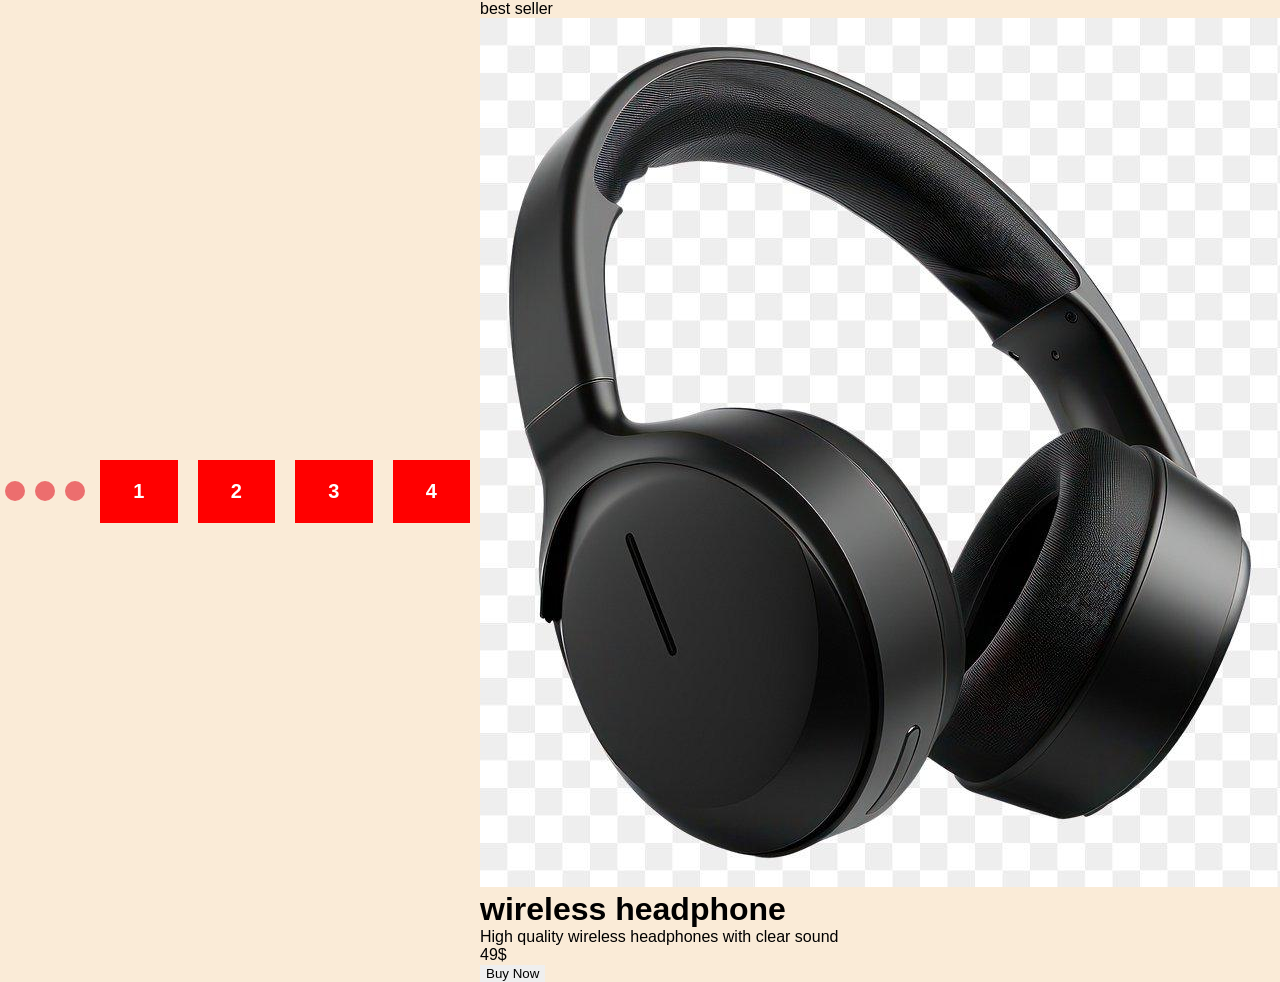
==== Animation.html @ 88fda6fa "first commit" ====
<!DOCTYPE html>
<html lang="en">
<head>
    <meta charset="UTF-8">
    <meta name="viewport" content="width=device-width, initial-scale=1.0">
    <title>Document</title>
    <link rel="stylesheet" href="Animation.css">
    <style media="print">
     .parent>div{
        font-size: 100px
     }


        </style>
</head>
<body>

<!-- <div></div> -->
<div class="load">
    <div class="one"></div>
<div class="two"></div>
<div class="three"></div>
</div>


<div class="parent">
<div>1</div>
<div>2</div>
<div>3</div>
<div>4</div>
</div>

  

<br>

<div class="best">
    <div>best seller</div>
    <img src="9RB4wYegVgOkBXX_sZ07-eoK_Dk07DaoaAPwT6viXHoDIrzVZwUfL18Ne_QpHcOWKLkE2YclH8Vqg89fD8c1BWH5Eerc-7M4uDU6jLfvfDjb9yOcEd_eiF70p3rpFOTIROSvZVuSC4Z0Ag5Rml03QwgvmPC4nEBj6aoA13eX2h3atgbO0EBXPgyCc9HnRR_N.jfif" alt="headphones" class="phones">
<h1>wireless headphone</h1>
<p>High quality wireless headphones with clear sound</p>
<p>49$</p>
<button>Buy Now</button>
</div>


  </body>
---- Animation.css ----
selector {
  property: value;
  propertytwo: value;
}
/*body{
    font-family: Arial, Helvetica, sans-serif;
}
div {
    width: 100px;
height: 100px;

position: absolute;
left: 50%;
top: 50%;
margin-left: -50px;
margin-top: -50px;
border-radius: 50%;
    border: 5px solid #ec6e6e;
    transition: transform 1s;
    transform: rotate(1turn);
    border-left-color: transparent;

animation-name: spin;
animation-duration: 1s;
}
@keyframes spin{
0%{
    transform: rotate(0deg);
}
100%{
    transform: rotate(100%deg);
}
 } */

* {
  box-sizing: border-box;
  margin: 0;
}
box body {
  font-family: Arial, Helvetica, sans-serif;
  background-color: #333;
}
.load {
  display: flex;
  justify-content: center;
  margin: 50px auto;
}
.load div {
  width: 20px;
  height: 20px;
  background-color: #ec6e6e;
  border-radius: 50%;
  margin: 0 5px;
  animation-name: up-and-down;
  animation-duration: 0.9s;
  animation-iteration-count: infinite;
  animation-direction: alternate;
}
.load.two {
  animation-delay: 0.3s;
}
.load.three {
  animation-delay: 0.3s;
}

@keyframes up-and-down {
  from {
    opacity: 1;
    transform: translateY(20px);
  }
  to {
    opacity: 0.2;
  }
}

.box{
  display: flex;
}

.parent{
  display: flex;
  width:90%;
  justify-content: space-between;
flex-wrap:nowrap;
margin:20px auto;

}


.parent>div{
  background-color: red;
color: white;
text-align: center;
font-size: 20px;
width: 23%;
text-align: center;
padding:20px;
font-weight: bold;
margin: 10px;
}
@media (min-width:100px)and(max-width:1400px){
  .parent>div{
    background-color: blue;
  }
}


*{
    margin: 0;
   border: 0;
box-sizing: border-box;
}

body{
  display: flex;
    align-items: center;
    justify-content: center;
    background-color: antiquewhite;
    font-family: Arial, Helvetica, sans-serif;
}

image{
  width: 200px;
  height: 200px;
  border-radius: 20px;
}
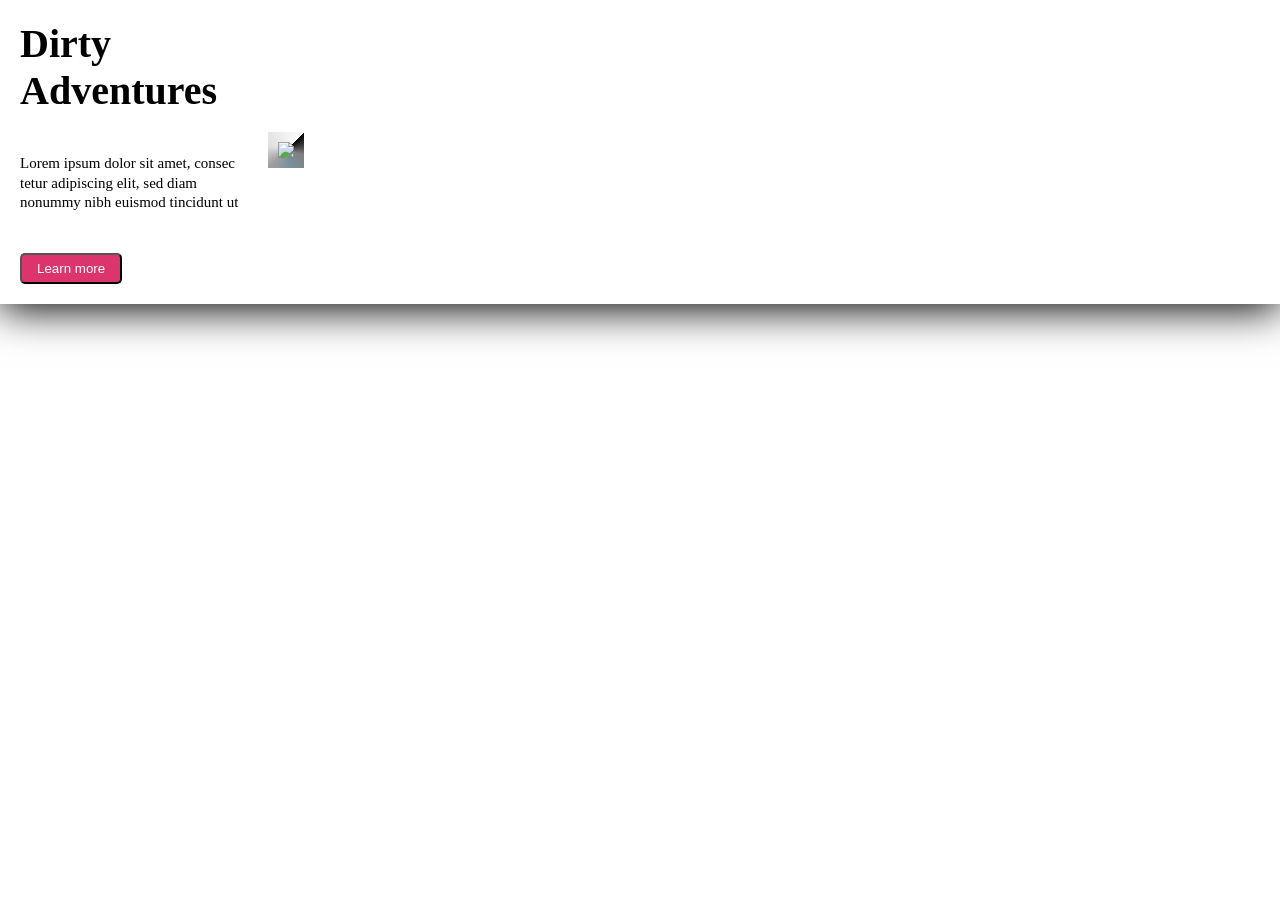
==== commit 0d4044e3: "Add files via upload" ====
--- a/Animation.html
+++ b/Animation.html
@@ -1,47 +1,33 @@
-<!DOCTYPE html>
-<html lang="en">
-<head>
-    <meta charset="UTF-8">
-    <meta name="viewport" content="width=device-width, initial-scale=1.0">
-    <title>Document</title>
-    <link rel="stylesheet" href="Animation.css">
-    <style media="print">
-     .parent>div{
-        font-size: 100px
-     }
-
-
-        </style>
-</head>
-<body>
-
-<!-- <div></div> -->
-<div class="load">
-    <div class="one"></div>
-<div class="two"></div>
-<div class="three"></div>
-</div>
-
-
-<div class="parent">
-<div>1</div>
-<div>2</div>
-<div>3</div>
-<div>4</div>
-</div>
-
-  
-
-<br>
-
-<div class="best">
-    <div>best seller</div>
-    <img src="9RB4wYegVgOkBXX_sZ07-eoK_Dk07DaoaAPwT6viXHoDIrzVZwUfL18Ne_QpHcOWKLkE2YclH8Vqg89fD8c1BWH5Eerc-7M4uDU6jLfvfDjb9yOcEd_eiF70p3rpFOTIROSvZVuSC4Z0Ag5Rml03QwgvmPC4nEBj6aoA13eX2h3atgbO0EBXPgyCc9HnRR_N.jfif" alt="headphones" class="phones">
-<h1>wireless headphone</h1>
-<p>High quality wireless headphones with clear sound</p>
-<p>49$</p>
-<button>Buy Now</button>
-</div>
-
-
-  </body>+<!DOCTYPE html>
+<html lang="en">
+<head>
+    <meta charset="UTF-8">
+    <meta name="viewport" content="width=device-width, initial-scale=1.0">
+    <title>Document</title>
+    <link rel="stylesheet" href="Animation.css">
+</head>
+<body>
+
+ <div></div
+<div class="load">
+    <div class="one"></div>
+<div class="two"></div>
+<div class="three"></div>
+</div> 
+
+
+
+
+<div class="car">
+    <div class="work">
+        <h1>Dirty<br> Adventures</h1>
+        <p>Lorem ipsum dolor sit amet, consec<br>
+            tetur adipiscing elit, sed diam<br>
+             nonummy nibh euismod tincidunt ut</p>
+             <button>Learn more</button>
+    </div>
+    <div class="photo">
+        <img src="Animation imag.png"> 
+    </div>
+ </div>
+    </body>
--- a/Animation.css
+++ b/Animation.css
@@ -1,126 +1,120 @@
-selector {
-  property: value;
-  propertytwo: value;
-}
-/*body{
-    font-family: Arial, Helvetica, sans-serif;
-}
-div {
-    width: 100px;
-height: 100px;
-
-position: absolute;
-left: 50%;
-top: 50%;
-margin-left: -50px;
-margin-top: -50px;
-border-radius: 50%;
-    border: 5px solid #ec6e6e;
-    transition: transform 1s;
-    transform: rotate(1turn);
-    border-left-color: transparent;
-
-animation-name: spin;
-animation-duration: 1s;
-}
-@keyframes spin{
-0%{
-    transform: rotate(0deg);
-}
-100%{
-    transform: rotate(100%deg);
-}
- } */
-
-* {
-  box-sizing: border-box;
-  margin: 0;
-}
-box body {
-  font-family: Arial, Helvetica, sans-serif;
-  background-color: #333;
-}
-.load {
-  display: flex;
-  justify-content: center;
-  margin: 50px auto;
-}
-.load div {
-  width: 20px;
-  height: 20px;
-  background-color: #ec6e6e;
-  border-radius: 50%;
-  margin: 0 5px;
-  animation-name: up-and-down;
-  animation-duration: 0.9s;
-  animation-iteration-count: infinite;
-  animation-direction: alternate;
-}
-.load.two {
-  animation-delay: 0.3s;
-}
-.load.three {
-  animation-delay: 0.3s;
-}
-
-@keyframes up-and-down {
-  from {
-    opacity: 1;
-    transform: translateY(20px);
-  }
-  to {
-    opacity: 0.2;
-  }
-}
-
-.box{
-  display: flex;
-}
-
-.parent{
-  display: flex;
-  width:90%;
-  justify-content: space-between;
-flex-wrap:nowrap;
-margin:20px auto;
-
-}
-
-
-.parent>div{
-  background-color: red;
-color: white;
-text-align: center;
-font-size: 20px;
-width: 23%;
-text-align: center;
-padding:20px;
-font-weight: bold;
-margin: 10px;
-}
-@media (min-width:100px)and(max-width:1400px){
-  .parent>div{
-    background-color: blue;
-  }
-}
-
-
-*{
-    margin: 0;
-   border: 0;
-box-sizing: border-box;
-}
-
-body{
-  display: flex;
-    align-items: center;
-    justify-content: center;
-    background-color: antiquewhite;
-    font-family: Arial, Helvetica, sans-serif;
-}
-
-image{
-  width: 200px;
-  height: 200px;
-  border-radius: 20px;
-}
+selector {
+    property : value;
+    propertytwo: value;
+}   
+/*body{
+    font-family: Arial, Helvetica, sans-serif;
+}
+div {
+    width: 100px;
+height: 100px;
+
+position: absolute;
+left: 50%;
+top: 50%;
+margin-left: -50px;
+margin-top: -50px;
+border-radius: 50%;
+    border: 5px solid #ec6e6e;
+    transition: transform 1s;
+    transform: rotate(1turn);
+    border-left-color: transparent;
+
+animation-name: spin;
+animation-duration: 1s;
+}
+@keyframes spin{
+0%{
+    transform: rotate(0deg);
+}
+100%{
+    transform: rotate(100%deg);
+}
+ } */
+
+
+
+*{
+box-sizing: border-box;
+margin: 0;
+}
+    box
+body{
+    font-family: Arial, Helvetica, sans-serif;
+    background-color: #333;
+}
+.load{
+    display: flex;
+    justify-content: center;
+    margin: 50px auto;
+}
+.load div{
+    width: 20px;
+    height: 20px;
+    background-color: #ec6e6e;
+    border-radius:50% ;
+   margin: 0 5px;
+   animation-name: up-and-down ;
+   animation-duration: 0.9s;
+   animation-iteration-count: infinite;
+   animation-direction: alternate;
+}
+.load.two{
+    animation-delay: 0.3s;
+}
+.load.three{
+    animation-delay: 0.3s;
+
+}
+
+
+@keyframes up-and-down{
+    from{
+        opacity: 1;
+        transform: translateY(20px);
+    
+}
+    to{
+        opacity: 0.2;
+    }
+}
+
+
+
+div.car{
+    background-color:white;
+    display:flex;
+    align-items:center;
+    margin: auto;
+    width: 100%;
+    box-shadow: 0 5px 40px;
+
+}
+h1{
+    font-size: 40px;
+    padding: 20px;
+    font-weight: bold;
+}
+div.car p{
+    margin: 20px;
+    line-height: 1.3;
+    font-size: 15px;
+}
+button{
+    background-color:#dc346d;
+    color:white;
+    padding: 6px 15px;
+    border-radius: 5px;
+    margin: 20px;
+}
+img{
+    padding: 10px;
+    height: 400px;
+    margin: 10px;
+    background-image: conic-gradient(from 45deg, black, gray, #78909C, #9E9E9E, #E0E0E0, #EEEEEE, #FAFAFA);
+}
+@media(max-width:767px){
+    div.car {
+        flex-direction: column;
+}
+}
